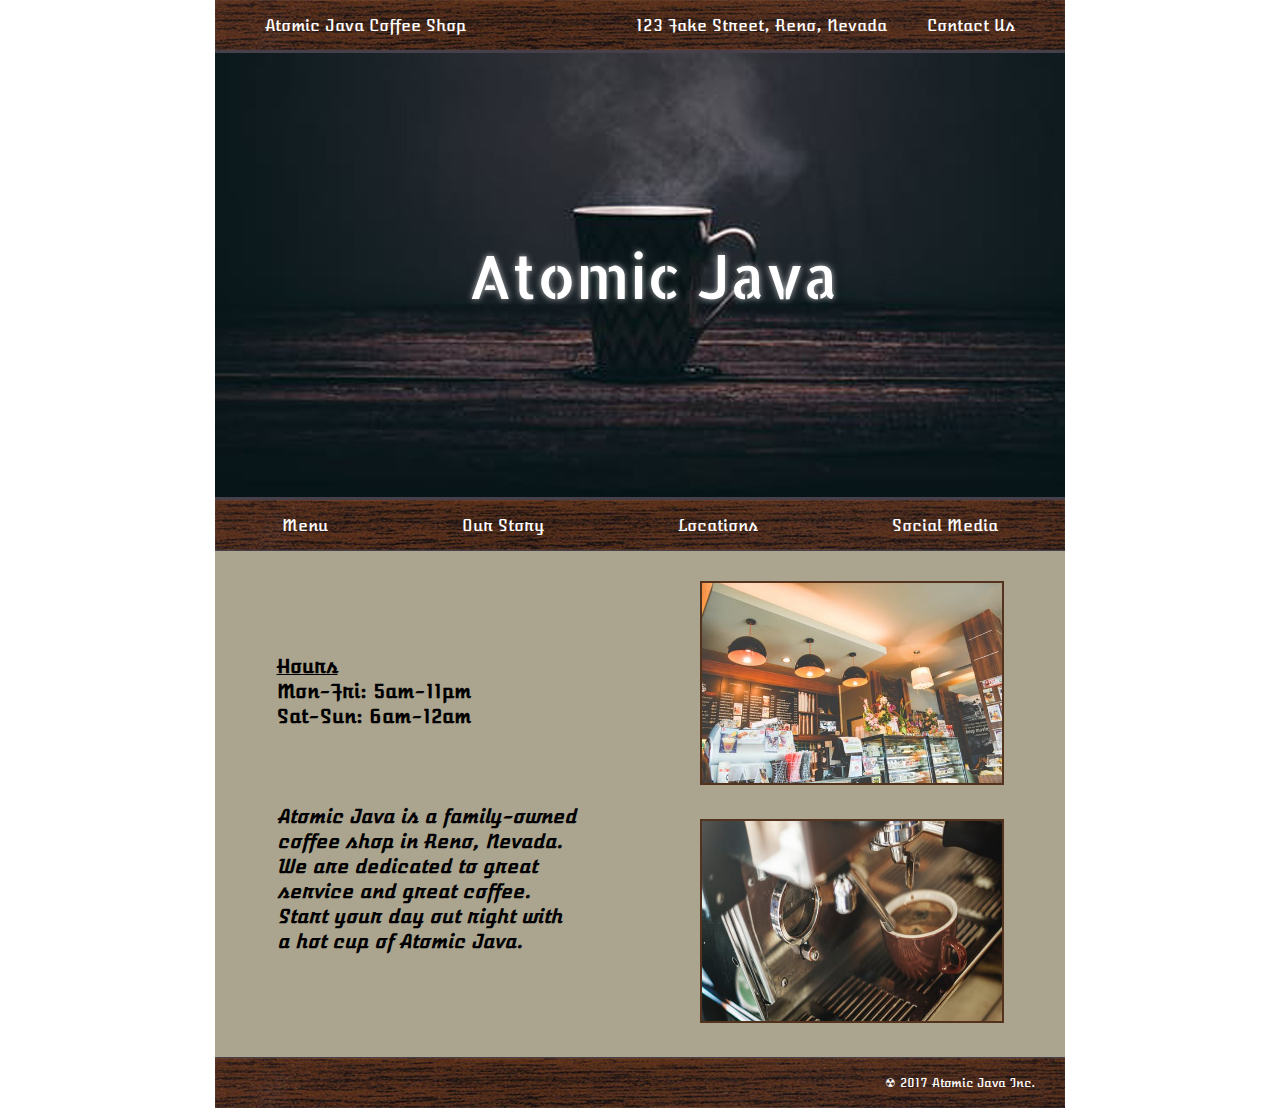
==== index.html @ 7a3deed6 "checkpoint1site" ====
<!DOCTYPE html>
<html>

<head>
  <title>Atomic Java</title>
  <link href="https://fonts.googleapis.com/css?family=Allerta+Stencil" rel="stylesheet">
  <link href="https://fonts.googleapis.com/css?family=Atomic+Age" rel="stylesheet">
  <link rel="stylesheet" href="./css/css_reset.css">
  <link rel="stylesheet" href="./css/style.css">
</head>

<body>
  <header>
    <p class="headertxt">
      <p class="name1">
        Atomic Java Coffee Shop
      </p>
      <span class="span1"></span>
      <a href="https://www.google.com/maps/place/Reno,+NV">
        123 Fake Street, Reno, Nevada</a>
      <span class="span2"></span>
      <a class="cu" href="#">Contact Us</a>
    </p>
  </header>
  <main>
    <div class="image">
      <p class="name2">
        Atomic Java
      </p>
  </div>
    <nav class="navbar">

      <a href="#">Menu</a>
      <a href="#">Our Story</a>
      <a href="#">Locations</a>
      <a href="#">Social Media</a>

    </nav>
    <div class="lower">
      <article>
        <p class="bh">
        <span class="hours">Hours</span><br /> Mon-Fri: 5am-11pm<br />Sat-Sun: 6am-12am </br> <br />
        </p>
        <span class="about">Atomic Java is a family-owned coffee shop in Reno, Nevada. We are dedicated to great service and great coffee. Start your day out right with a hot cup of Atomic Java.</span>
      </article>
      <div class="verticalpics">
      <a href="img/one.jpeg"><img class="pics" src="img/one.jpeg" /></a>
      <a href="img/machine.jpeg"><img class="pics" src="img/machine.jpeg" /></a>
      </div>
    </div>

  </main>
  <footer>
    <p class="ftext">
      &#x2622; 2017 Atomic Java Inc.
    </p>
  </footer>
</body>

</html>
---- css/style.css ----
body {
  display: flex;
  flex-direction: column;
  justify-content: center;
  align-items: center;

}

header {
  height: 50px;
  width: 850px;
  background: url(../img/wood.jpg);
  display: flex;
  justify-content: flex-end;
  align-items: center;
  color: white;
  font-family: 'Atomic Age', cursive;

}


.cu {
  margin-right: 50px;
}

.span1 {
  padding: 85px;
}

.span2 {
  padding: 20px;
}

a {
  text-decoration: none;
  color: white;
}



.image {
  box-sizing: border-box;
  height: 450px;
  background: url(../img/main.jpg);
  background-size: cover;
  width:850px;
  display: flex;
  align-items: center;
  justify-content: center;
  border-top: 3px solid #46404A;
  border-bottom: 3px solid #46404A;
}

/*.frame {
  height:70px;
  width:375px;
  background: teal;
  border-radius: 15px;
  border: 3px solid #46404A;

}
*/
.name2 {
  font-size: 60px;
  font-weight: 500;
  color: white;
  margin-left: 25px;
  font-family: 'Allerta Stencil', sans-serif;
  text-shadow: 0px 0px 6px rgba(255,255,255,0.7);


}

.navbar {
  display: flex;
  justify-content: space-around;
  align-items: center;
  height: 50px;
  background: url(../img/wood.jpg);
  color: white;
  border-bottom: 1px solid #46404A;
  font-family: 'Atomic Age', cursive;
}

.lower {
  width: 850px;
  height: auto;
  background: #ABA58F;
  display: flex;
  justify-content: space-around;
  align-items: center;

}

article {
  width: 300px;
  font-size: 14pt;
  font-weight:bold;

  font-family: 'Atomic Age', cursive;

}
.bh {
  margin-bottom: 50px;
}

.hours {
  text-decoration: underline;
}

.about{
  font-style: italic;

}

.verticalpics {
  display: flex;
  flex-direction: column;
  justify-content: space-between;
  margin-bottom: 30px;
}

.pics {
  height: 200px;
  width: 300px;
  border: 2px solid #53331E;
  margin-top: 30px;
}

footer {
  height: 50px;
  width: 850px;
  background: url(../img/wood.jpg);
  display: flex;
  justify-content: flex-end;
  align-items: center;
  color: white;
  font-family: 'Atomic Age', cursive;
  border-top: 1px solid #46404A;
}

.ftext {
  font-size: 12px;
  margin-right: 30px;
}
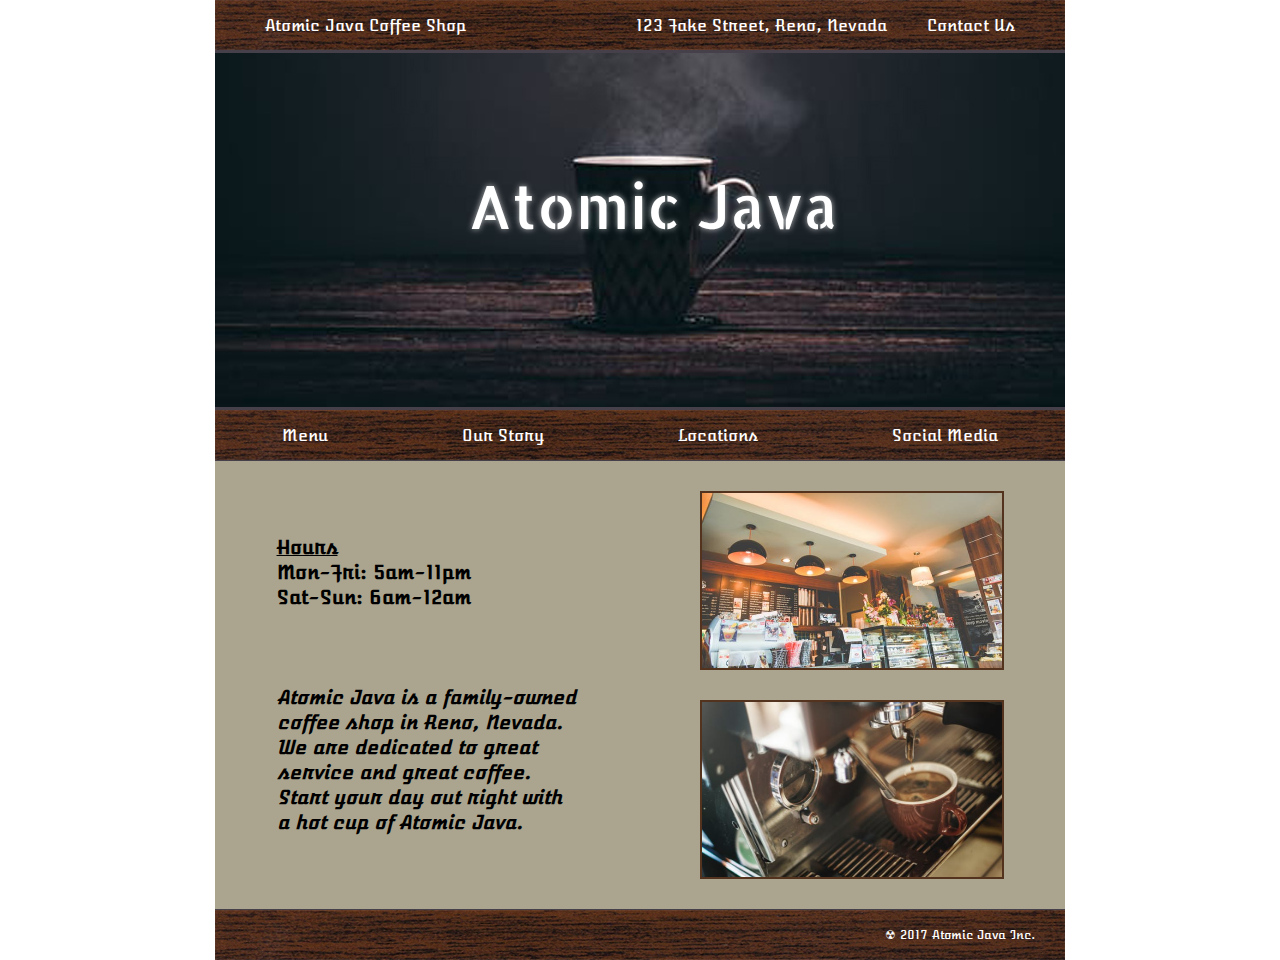
==== commit 4688350c: "checkpoint1update" ====
--- a/index.html
+++ b/index.html
@@ -7,27 +7,29 @@
   <link href="https://fonts.googleapis.com/css?family=Atomic+Age" rel="stylesheet">
   <link rel="stylesheet" href="./css/css_reset.css">
   <link rel="stylesheet" href="./css/style.css">
+<!-- head contains links tags for css styling, css reset and 2 google fonts-->
 </head>
 
 <body>
   <header>
-    <p class="headertxt">
-      <p class="name1">
-        Atomic Java Coffee Shop
-      </p>
-      <span class="span1"></span>
-      <a href="https://www.google.com/maps/place/Reno,+NV">
+
+    <p class="name1">
+      Atomic Java Coffee Shop
+    </p>
+    <span class="span1"></span>
+    <a href="https://www.google.com/maps/place/Reno,+NV"> <!-- Address links to google maps-->
         123 Fake Street, Reno, Nevada</a>
-      <span class="span2"></span>
-      <a class="cu" href="#">Contact Us</a>
-    </p>
+        <!-- address links to google maps -->
+    <span class="span2"></span> <!-- this span is to put space between the links since they both fall under "flex end" -->
+    <a class="cu" href="#">Contact Us</a>
+
   </header>
   <main>
-    <div class="image">
+    <div class="image"> <!-- this is the woodgrain image-->
       <p class="name2">
         Atomic Java
       </p>
-  </div>
+    </div>
     <nav class="navbar">
 
       <a href="#">Menu</a>
@@ -39,13 +41,15 @@
     <div class="lower">
       <article>
         <p class="bh">
-        <span class="hours">Hours</span><br /> Mon-Fri: 5am-11pm<br />Sat-Sun: 6am-12am </br> <br />
+          <span class="hours">Hours</span><br /> Mon-Fri: 5am-11pm<br />Sat-Sun: 6am-12am </br> <br />
+<!--span here is to underline "hours"-->
         </p>
         <span class="about">Atomic Java is a family-owned coffee shop in Reno, Nevada. We are dedicated to great service and great coffee. Start your day out right with a hot cup of Atomic Java.</span>
+<!-- span here is to style the text as itallic -->
       </article>
       <div class="verticalpics">
-      <a href="img/one.jpeg"><img class="pics" src="img/one.jpeg" /></a>
-      <a href="img/machine.jpeg"><img class="pics" src="img/machine.jpeg" /></a>
+        <img class="pics" src="img/one.jpeg" /></a>
+        <img class="pics" src="img/machine.jpeg" /></a>
       </div>
     </div>
 
@@ -53,6 +57,7 @@
   <footer>
     <p class="ftext">
       &#x2622; 2017 Atomic Java Inc.
+      <!-- ^ is code for the radioactie symbol -->
     </p>
   </footer>
 </body>
--- a/css/style.css
+++ b/css/style.css
@@ -3,19 +3,23 @@
   flex-direction: column;
   justify-content: center;
   align-items: center;
-
 }
 
 header {
   height: 50px;
   width: 850px;
   background: url(../img/wood.jpg);
+  /*used the img url as the background in css because it has text pver it */
   display: flex;
   justify-content: flex-end;
   align-items: center;
   color: white;
   font-family: 'Atomic Age', cursive;
-
+  position: fixed;
+  top: 0;
+  z-index: 999;
+  border-bottom: 3px solid #46404A; /*grey*/
+/* Postion, top and z-index properties are to hold the top nav bar at the top of the page*/
 }
 
 
@@ -35,20 +39,22 @@
   text-decoration: none;
   color: white;
 }
-
+ a:hover {
+   color: #4CAF50; /*This colors the link text green when hovering*/
+ }
 
 
 .image {
   box-sizing: border-box;
-  height: 450px;
+  height: 410px;
   background: url(../img/main.jpg);
   background-size: cover;
   width:850px;
   display: flex;
   align-items: center;
   justify-content: center;
-  border-top: 3px solid #46404A;
-  border-bottom: 3px solid #46404A;
+  border-top: 3px solid #46404A; /*grey*/
+  border-bottom: 3px solid #46404A; /*grey*/
 }
 
 /*.frame {
@@ -67,8 +73,7 @@
   margin-left: 25px;
   font-family: 'Allerta Stencil', sans-serif;
   text-shadow: 0px 0px 6px rgba(255,255,255,0.7);
-
-
+  /*These text shadow values give the text an outer glow*/
 }
 
 .navbar {
@@ -78,25 +83,23 @@
   height: 50px;
   background: url(../img/wood.jpg);
   color: white;
-  border-bottom: 1px solid #46404A;
+  border-bottom: 1px solid #46404A; /*grey*/
   font-family: 'Atomic Age', cursive;
 }
 
 .lower {
   width: 850px;
   height: auto;
-  background: #ABA58F;
+  background: #ABA58F; /*tan*/
   display: flex;
   justify-content: space-around;
   align-items: center;
-
 }
 
 article {
   width: 300px;
   font-size: 14pt;
   font-weight:bold;
-
   font-family: 'Atomic Age', cursive;
 
 }
@@ -110,7 +113,6 @@
 
 .about{
   font-style: italic;
-
 }
 
 .verticalpics {
@@ -118,12 +120,13 @@
   flex-direction: column;
   justify-content: space-between;
   margin-bottom: 30px;
+/*This inner box is to stack the photos vertically within the horizonally organized "lower"*/
 }
 
 .pics {
-  height: 200px;
+  height: 175px;
   width: 300px;
-  border: 2px solid #53331E;
+  border: 2px solid #53331E; /*brown*/
   margin-top: 30px;
 }
 
@@ -136,7 +139,7 @@
   align-items: center;
   color: white;
   font-family: 'Atomic Age', cursive;
-  border-top: 1px solid #46404A;
+  border-top: 1px solid #46404A; /*grey*/
 }
 
 .ftext {
